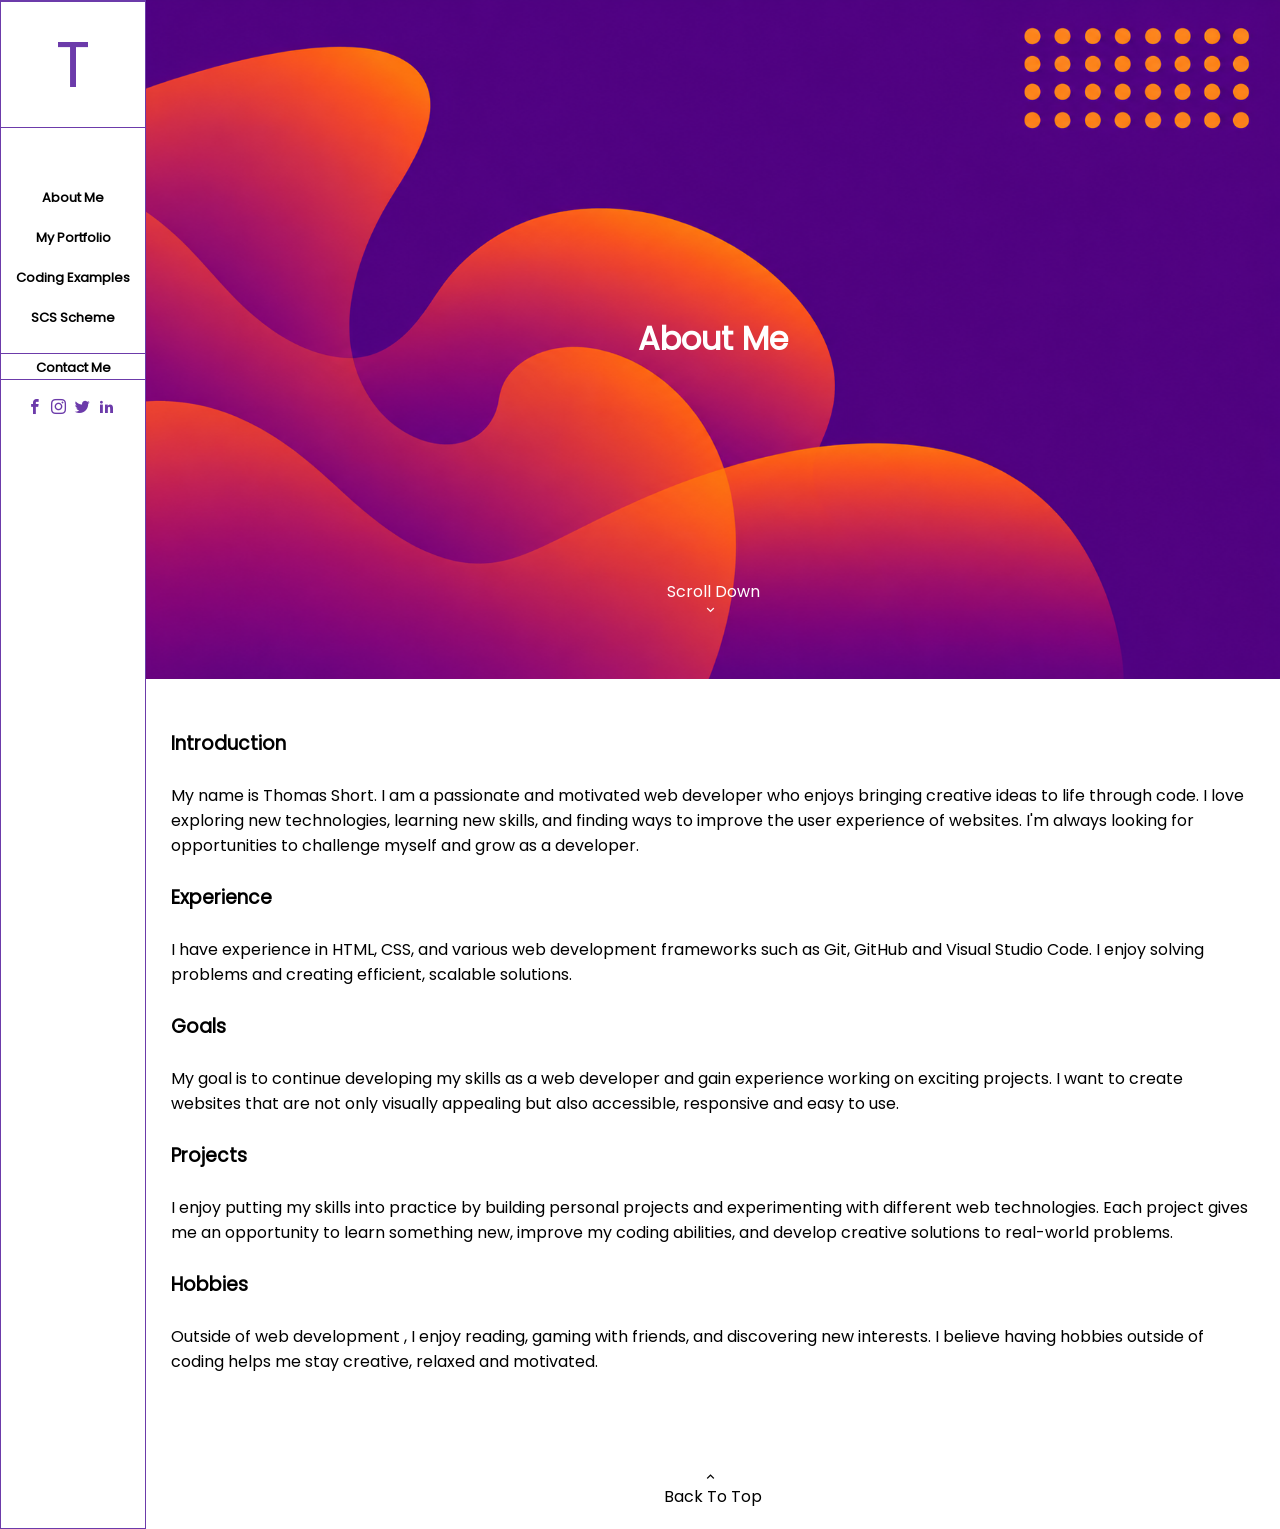
==== about.html @ 582653ce "Netmatters Portfolio Project (Finished) Final Result of my Portfolio Project" ====
<!DOCTYPE html>

<html>
    <head>
        <link rel="stylesheet" href="about-main.css">
        <title>Personal Portfolio</title>
    </head>

    <body>

        <header id="top">
            <div class="container">

                <img id="hero-img" src="images/orange-purple-bckgrnd.png" alt="Orange and Purple Background Pattern">

                <div class="main-title-header">
                    <h1 id="title-h1" class="main-title">About Me</h1>
                </div>

                <div>
                    <a id="down-prompt" class="scroll-prompt" href="#bottom">Scroll Down</a>
                </div>
            </div>
        </header>
        
        <!-- Sidebar Navigation Menu -->
        <div class="sidebar-nav">
            
            <a id="initials" href="index.html">T</a> <!-- Link to Home Page -->

            <!-- Main Navigation in Sidebar -->
            <div class="main-nav">
                <a class="nav-link" href="about.html">About Me</a>
                <a class="nav-link" href="index.html#portfolio">My Portfolio</a>
                <a class="nav-link" href="examples.html">Coding Examples</a>
                <a class="nav-link" href="scheme.html">SCS Scheme</a>
            </div>

            <!-- Contact Section -->
            <div class="contact">
                <div class="contact-nav">
                    <a href="index.html#form">Contact Me</a>
                </div>

                <!-- Social Media Links -->
                <div class="socials">
                    <a id="icon-fb" class="social-link" href="#"></a>
                    <a id="icon-ig" class="social-link" href="#"></a>
                    <a id="icon-tw" class="social-link" href="#"></a>
                    <a id="icon-in" class="social-link" href="#"></a>
                </div>
            </div>
        </div>

        <!-- Main Content Area -->
        <div id="bottom" class="main-content">
            <h3>Introduction</h3>
            <p>My name is Thomas Short. I am a passionate and motivated web developer who enjoys bringing creative ideas to life through code. I love exploring new technologies, learning new skills, and finding ways to improve the user experience of websites. I'm always looking for opportunities to challenge myself and grow as a developer.</p>
            <h3>Experience</h3>
            <p>I have experience in HTML, CSS, and various web development frameworks such as Git, GitHub and Visual Studio Code. I enjoy solving problems and creating efficient, scalable solutions.</p>
            <h3>Goals</h3>
            <p>My goal is to continue developing my skills as a web developer and gain experience working on exciting projects. I want to create websites that are not only visually appealing but also accessible, responsive and easy to use.</p>
            <h3>Projects</h3>
            <p>I enjoy putting my skills into practice by building personal projects and experimenting with different web technologies. Each project gives me an opportunity to learn something new, improve my coding abilities, and develop creative solutions to real-world problems.</p>
            <h3>Hobbies</h3>
            <p>Outside of web development , I enjoy reading, gaming with friends, and discovering new interests. I believe having hobbies outside of coding helps me stay creative, relaxed and motivated.</p>
        </div>

        <footer class="back-div">
            <a id="back-prompt" class="scroll-prompt-back" href="#top">Back To Top</a>
        </footer>
    </body>
</html>
---- about-main.css ----
header {
  grid-area: header;
}

.container {
  position: relative;
  width: 100%;
}

#hero-img {
  width: 100%;
  display: block;
}

.main-title-header {
  position: absolute;
  top: 50%;
  left: 50%;
  transform: translate(-50%, -50%);
  width: 100%;
  text-align: center;
  z-index: 2;
}

.main-title {
  font-weight: 600;
  font-size: 32px;
  color: #fff;
}

#title-h3 {
  font-weight: normal;
  font-size: 22px;
  padding-top: 20px;
}

.scroll-prompt {
  position: absolute;
  bottom: 75px;
  left: 50%;
  transform: translateX(-50%);
  text-align: center;
  color: #fff;
  z-index: 2;
}

#down-prompt::before {
  font-family: "icomoon";
  font-size: 15px;
  padding-right: 5px;
  content: "\e901";
  display: block;
  text-align: center;
  margin-bottom: -38px;
}

.sidebar-nav {
  display: inline-block;
  position: sticky;
  border: 1px solid #6c3baa;
  text-align: center;
  grid-area: sidebar;
  padding: 15px;
  max-width: -moz-fit-content;
  max-width: fit-content;
}

.main-nav {
  display: grid;
  grid-template-columns: 1fr;
  font-size: 13px;
}

.nav-link {
  padding: 10px 0;
  font-weight: 600;
  white-space: nowrap;
  color: #000;
}
.nav-link:hover {
  -webkit-text-decoration: underline #6c3baa;
          text-decoration: underline #6c3baa;
  text-underline-offset: 8px;
}

#initials {
  display: block;
  margin: -15px -15px 50px -15px;
  padding: 15px;
  font-size: 64px;
  border-block: 1px solid #6c3baa;
  color: #6c3baa;
}

.contact {
  margin-top: 15px;
}

.contact-nav {
  border-block: 1px solid #6c3baa;
  font-weight: 900;
  margin: 15px -15px;
}
.contact-nav a {
  color: #000;
  font-size: 13px;
}

.contact-form {
  grid-area: form;
  display: flex;
  flex-direction: row;
  align-items: flex-start;
  gap: 25px;
}
.contact-form h2 {
  font-size: 24px;
  margin-bottom: 15px;
}
.contact-form h4 {
  font-size: 15px;
  margin-bottom: 15px;
}
.contact-form #phone-number {
  font-size: 15px;
}

.contactF-left {
  display: flex;
  flex-direction: column;
  flex: 1;
  margin: 0 25px;
  font-size: 12px;
}

.contactF-right {
  flex: 1;
  min-width: 0;
}

.input-form {
  display: grid;
  width: 100%;
  max-width: 600px;
  min-width: 0;
  box-sizing: border-box;
  grid-template-columns: repeat(2, minmax(0, 1fr));
  grid-template-areas: "first last" "email email" "subject subject" "message message";
  gap: 10px;
}

.form-input {
  background-color: #d9dbdd;
  margin-bottom: 10px;
  padding: 10px;
  border-radius: 5px;
  border: none;
}

#first-name {
  grid-area: first;
}

#last-name {
  grid-area: last;
}

#email {
  grid-area: email;
}

#subject {
  grid-area: subject;
}

#message {
  grid-area: message;
  text-align: left;
  min-height: 100px;
}

#submit-btn {
  background-color: #fff;
  color: #000;
  padding: 5px;
  width: 150px;
  border-radius: 5px;
  cursor: pointer;
}

@font-face {
  font-family: "Poppins";
  font-style: normal;
  font-weight: 400;
  font-display: swap;
  src: url(fonts/Poppins/poppins-v15-latin-regular.woff2) format("woff2");
}
@font-face {
  font-family: "icomoon";
  font-style: normal;
  font-weight: 400;
  font-display: swap;
  src: url(../fonts/Icomoon/icomoon.ttf) format("truetype"), url(../fonts/Icomoon/icomoon.woff) format("woff");
}
* {
  font-family: "Poppins";
  margin: 0;
}

html {
  scroll-behavior: smooth;
}

body {
  display: grid;
  min-height: 100vh;
  grid-template-columns: 1fr;
  grid-template-rows: auto 1fr auto;
  grid-template-areas: "sidebar header" "sidebar main" "sidebar form" "sidebar footer";
}

.main-content {
  grid-area: main;
  margin: 50px 25px;
}
.main-content p {
  margin: 25px 0;
}

.project-image {
  border-radius: 3px;
  width: 100%;
  aspect-ratio: 1.2/1;
  -o-object-fit: cover;
     object-fit: cover;
  position: relative;
  transition: filter 0.2s ease;
}
.project-image:hover {
  filter: brightness(0.75);
}
.project-image:active {
  filter: brightness(0.75);
}

.project-title {
  font-weight: 600;
  font-size: 22px;
  padding-top: 10px;
}

.project-view-link {
  font-size: 14px;
  padding-top: 5px;
  color: #000;
}

#title-h3 {
  font-weight: normal;
  font-size: 22px;
  padding-top: 20px;
}

a {
  text-decoration: none;
  color: #6c3baa;
}

#icon-fb::before {
  font-family: "icomoon";
  font-size: 15px;
  padding-right: 5px;
  content: "\ea90";
}

#icon-ig::before {
  font-family: "icomoon";
  font-size: 15px;
  padding-right: 5px;
  content: "\ea92";
}

#icon-tw::before {
  font-family: "icomoon";
  font-size: 15px;
  padding-right: 5px;
  content: "\ea96";
}

#icon-in::before {
  font-family: "icomoon";
  font-size: 15px;
  padding-right: 5px;
  content: "\eaca";
}

.back-div {
  display: flex;
  justify-content: center;
  align-items: center;
  width: 100%;
  padding: 20px 0;
}

.scroll-prompt-back {
  position: static;
  right: auto;
  transform: none;
  text-align: center;
  text-decoration: none;
  color: #000;
}

#back-prompt::before {
  font-family: "icomoon";
  font-size: 15px;
  padding-right: 5px;
  content: "\e900";
  display: block;
  text-align: center;
}/*# sourceMappingURL=about-main.css.map */
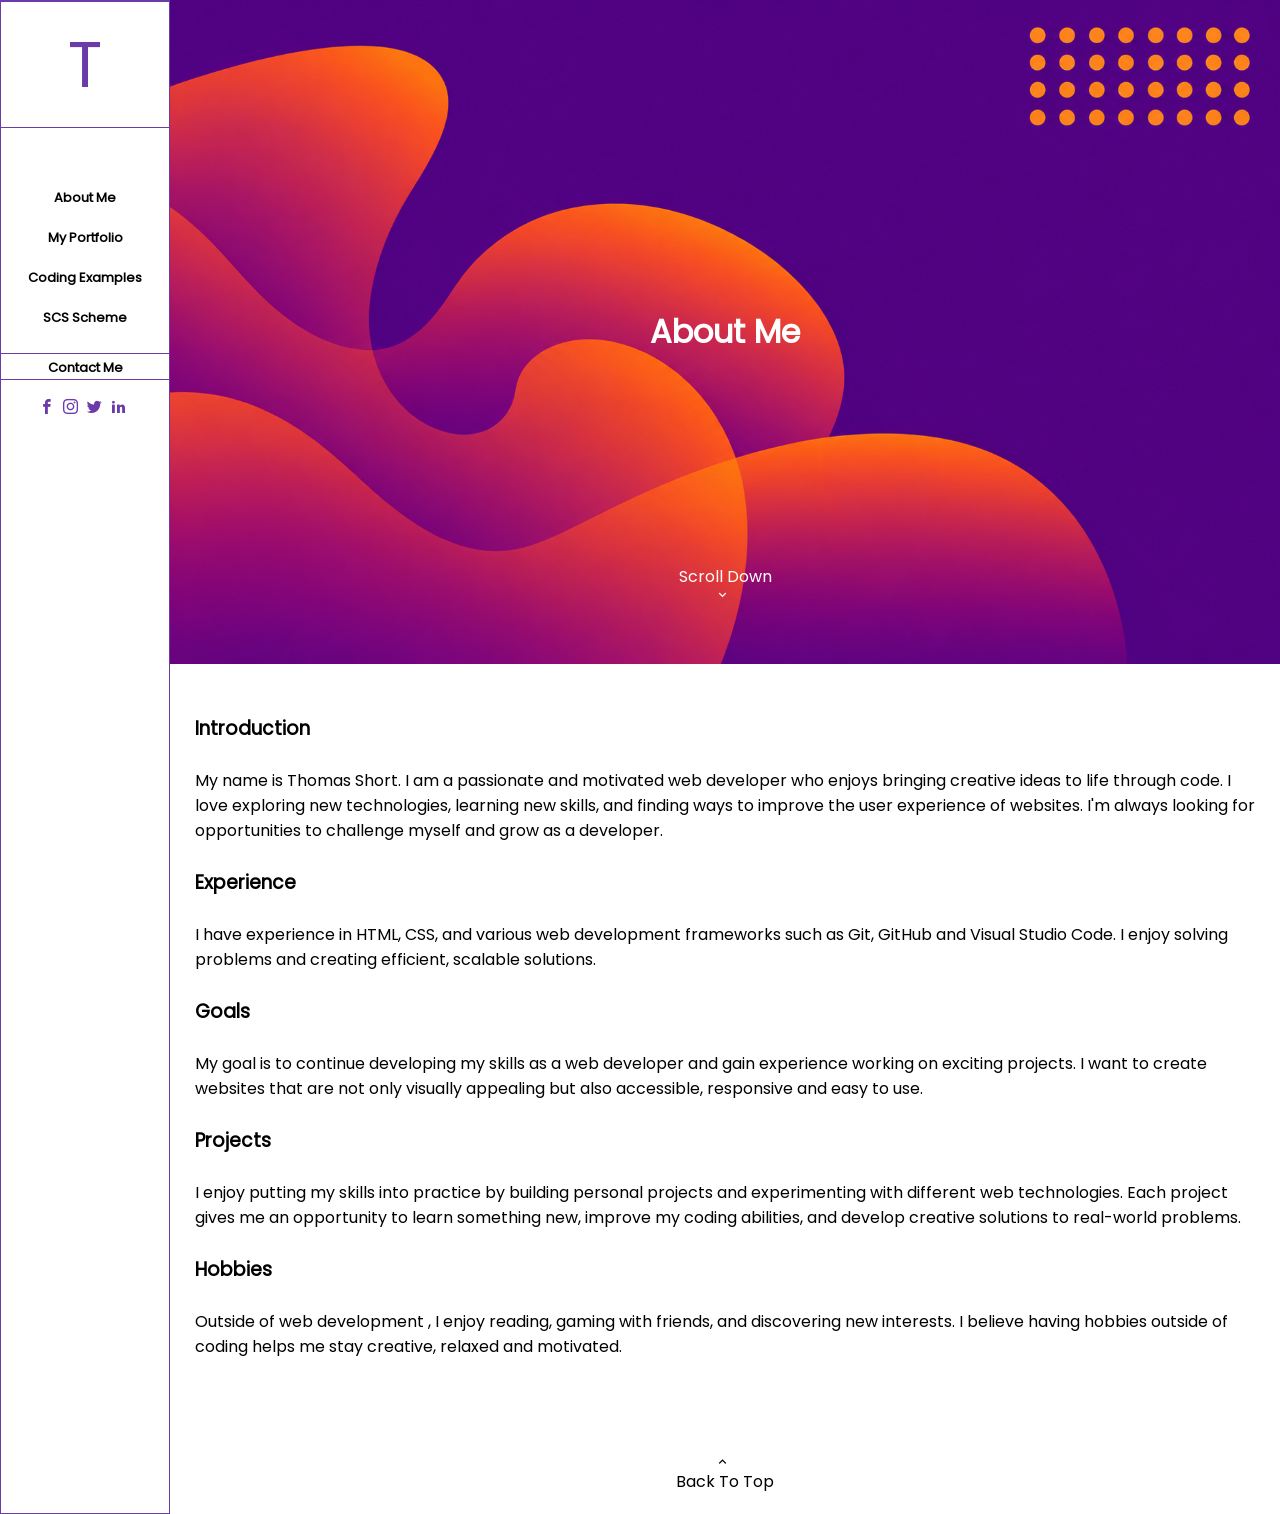
==== commit 9c798442: "Portfolio Updated with JavaScript Added the JavaScript according to the task and fixed other stuff." ====
--- a/about.html
+++ b/about.html
@@ -2,6 +2,7 @@
 
 <html>
     <head>
+        <meta name="viewport" content="width=device-width, initial-scale=1.0">
         <link rel="stylesheet" href="about-main.css">
         <title>Personal Portfolio</title>
     </head>
@@ -23,8 +24,11 @@
             </div>
         </header>
         
+        <!-- Mobile Menu Button -->
+        <button id="menu-toggle" class="menu-toggle" aria-label="Open navigation menu" aria-expanded="false">&#9776;</button>
+        
         <!-- Sidebar Navigation Menu -->
-        <div class="sidebar-nav">
+        <div id="sidebar-nav" class="sidebar-nav">
             
             <a id="initials" href="index.html">T</a> <!-- Link to Home Page -->
 
@@ -69,5 +73,7 @@
         <footer class="back-div">
             <a id="back-prompt" class="scroll-prompt-back" href="#top">Back To Top</a>
         </footer>
+
+        <script src="script.js"></script>
     </body>
 </html>
--- a/about-main.css
+++ b/about-main.css
@@ -54,6 +54,44 @@
   margin-bottom: -38px;
 }
 
+@media screen and (max-width: 768px) {
+  .container {
+    position: relative;
+    width: 100%;
+  }
+  #hero-img {
+    width: 100%;
+    height: 350px;
+    -o-object-fit: cover;
+       object-fit: cover;
+    -o-object-position: center;
+       object-position: center;
+    display: block;
+  }
+  .main-title-header {
+    top: 48%;
+    left: 50%;
+    transform: translate(-50%, -50%);
+    width: calc(100% - 30px);
+    text-align: center;
+  }
+  .main-title {
+    font-size: clamp(24px, 7vw, 28px);
+    line-height: 1.2;
+    margin: 0;
+  }
+  #title-h3 {
+    font-size: 17px;
+    padding-top: 5px;
+    margin: 0;
+  }
+  .scroll-prompt {
+    bottom: 12px;
+    left: 50%;
+    transform: translateX(-50%);
+    font-size: 14px;
+  }
+}
 .sidebar-nav {
   display: inline-block;
   position: sticky;
@@ -106,6 +144,64 @@
   font-size: 13px;
 }
 
+.menu-toggle {
+  display: none;
+}
+
+@media screen and (max-width: 768px) {
+  .menu-toggle {
+    display: flex;
+    align-items: center;
+    justify-content: center;
+    position: fixed;
+    top: 5px;
+    left: 5px;
+    z-index: 1002;
+    width: 36px;
+    height: 36px;
+    background: #fff;
+    color: #6c3baa;
+    border: 1px solid #6c3baa;
+    border-radius: 0;
+    font-size: 20px;
+    padding: 0;
+    cursor: pointer;
+    box-shadow: none;
+  }
+  .sidebar-nav {
+    display: block;
+    position: fixed;
+    top: 0;
+    bottom: 0;
+    left: 0;
+    width: 250px;
+    height: auto;
+    min-height: 100vh;
+    min-height: 100dvh;
+    box-sizing: border-box;
+    overflow-y: auto;
+    overflow-x: hidden;
+    background: #fff;
+    z-index: 1000;
+    padding: 65px 15px 30px;
+    transform: translateX(-100%);
+    transition: transform 0.3s ease;
+    -webkit-overflow-scrolling: touch;
+  }
+  .sidebar-nav.active {
+    transform: translateX(0);
+  }
+}
+@media screen and (min-width: 769px) {
+  .sidebar-nav {
+    display: inline-block;
+    position: sticky;
+    top: 0;
+    width: 170px;
+    max-width: none;
+    box-sizing: border-box;
+  }
+}
 .contact-form {
   grid-area: form;
   display: flex;
@@ -136,6 +232,8 @@
 .contactF-right {
   flex: 1;
   min-width: 0;
+  padding-right: 25px;
+  box-sizing: border-box;
 }
 
 .input-form {
@@ -145,16 +243,8 @@
   min-width: 0;
   box-sizing: border-box;
   grid-template-columns: repeat(2, minmax(0, 1fr));
-  grid-template-areas: "first last" "email email" "subject subject" "message message";
+  grid-template-areas: "first last" "email email" "phone phone" "subject subject" "message message";
   gap: 10px;
-}
-
-.form-input {
-  background-color: #d9dbdd;
-  margin-bottom: 10px;
-  padding: 10px;
-  border-radius: 5px;
-  border: none;
 }
 
 #first-name {
@@ -169,14 +259,21 @@
   grid-area: email;
 }
 
+#phone {
+  grid-area: phone;
+}
+
 #subject {
   grid-area: subject;
 }
 
 #message {
   grid-area: message;
-  text-align: left;
-  min-height: 100px;
+}
+
+#form-feedback {
+  grid-column: 1/-1;
+  font-size: 14px;
 }
 
 #submit-btn {
@@ -188,6 +285,33 @@
   cursor: pointer;
 }
 
+.form-input {
+  width: 100%;
+  box-sizing: border-box;
+  padding: 12px;
+  border: 1px solid #6c3baa;
+  border-radius: 4px;
+  font-size: 14px;
+}
+
+textarea.form-input {
+  min-height: 120px;
+  resize: vertical;
+}
+
+#submit-btn {
+  background-color: #6c3baa;
+  color: #fff;
+  padding: 10px 20px;
+  width: 150px;
+  border: none;
+  border-radius: 5px;
+  cursor: pointer;
+}
+#submit-btn:hover {
+  opacity: 0.85;
+}
+
 @font-face {
   font-family: "Poppins";
   font-style: normal;
@@ -214,8 +338,8 @@
 body {
   display: grid;
   min-height: 100vh;
-  grid-template-columns: 1fr;
-  grid-template-rows: auto 1fr auto;
+  grid-template-columns: max-content minmax(0, 1fr);
+  grid-template-rows: auto 1fr auto auto;
   grid-template-areas: "sidebar header" "sidebar main" "sidebar form" "sidebar footer";
 }
 
@@ -318,4 +442,15 @@
   content: "\e900";
   display: block;
   text-align: center;
+}
+
+@media screen and (max-width: 768px) {
+  body {
+    grid-template-columns: minmax(0, 1fr);
+    grid-template-areas: "header" "main" "form" "footer";
+  }
+  .main-content {
+    grid-template-columns: repeat(2, minmax(0, 1fr));
+    margin: 30px 15px;
+  }
 }/*# sourceMappingURL=about-main.css.map */
